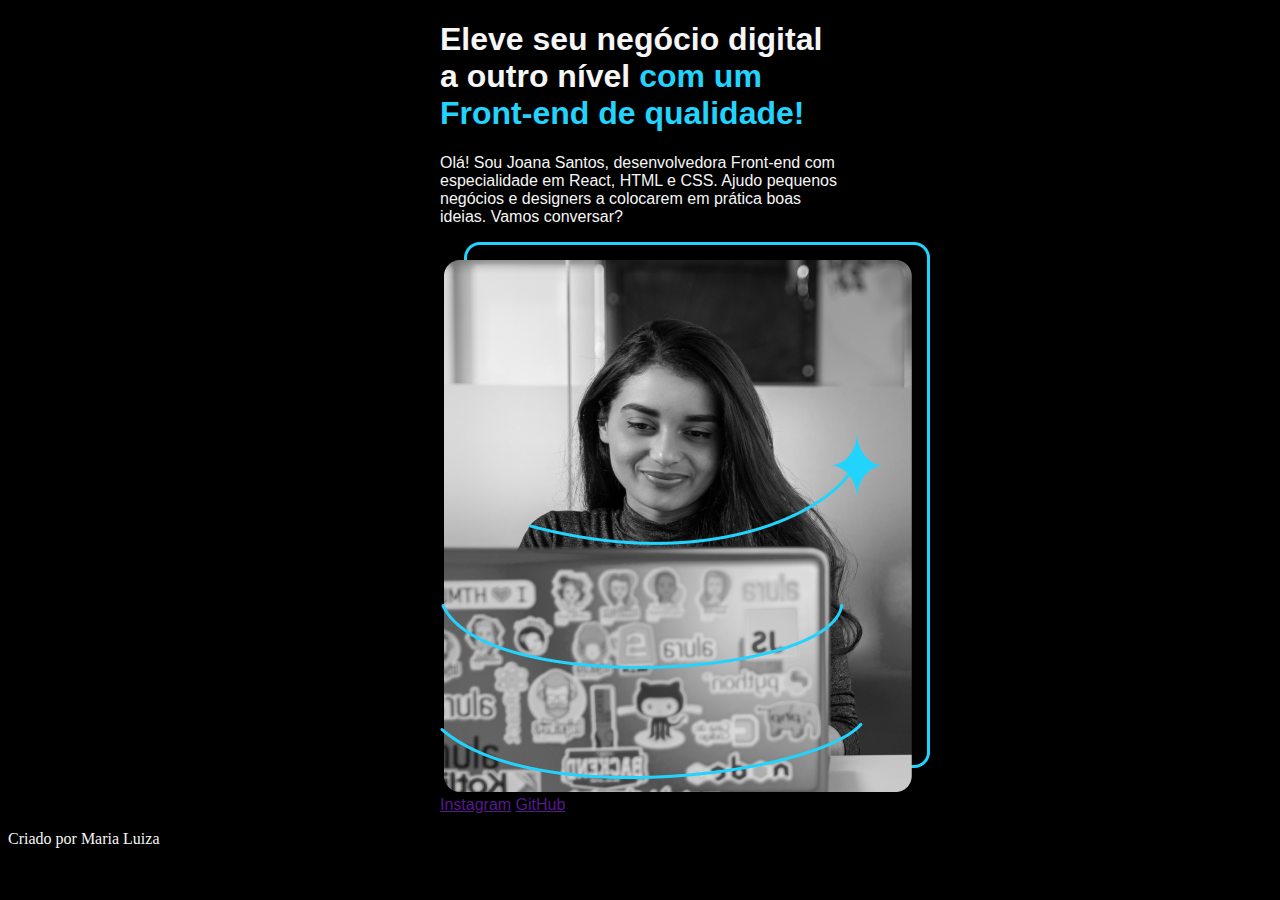
==== 04-html-css-descobrindo-ambiente/index.html @ e8f24763 "Termino do Curso 6; Inicio do Curso 7" ====
<!DOCTYPE html>
<html lang="pt-br">
<head>
    <meta charset="UTF-8">
    <meta name="viewport" content="width=device-width, initial-scale=1.0">
    <link rel="stylesheet" href="style.css">
    <title>Portifolio</title>
</head>
<body>
    
    <header>
        <nav>
        
        </nav>
    </header>
    <main>
       <h1>Eleve seu negócio digital a outro nível <strong>com um Front-end de qualidade!</strong></h1>
       <p>Olá! Sou Joana Santos, desenvolvedora Front-end com especialidade em React, HTML e CSS. Ajudo pequenos negócios e designers a colocarem em prática boas ideias. Vamos conversar?</p>
       <img src="html-logo-main/dev-front.png" alt="dev-front">
        <a href="">Instagram</a>
        <a href="">GitHub</a>
    </main>
    <footer>
        <p>Criado por Maria Luiza</p>
    </footer>
</body>
</html>
---- 04-html-css-descobrindo-ambiente/style.css ----
body{
    background-color: black;
    color: #F6F6F6;
}
main{
    margin: auto;
    width: 400px;
    font-family: Arial, Helvetica, sans-serif;
    
}
main > h1{
    font-family:Verdana, Geneva, Tahoma, sans-serif;
    
}
strong{
    color: #22D4FD;
}
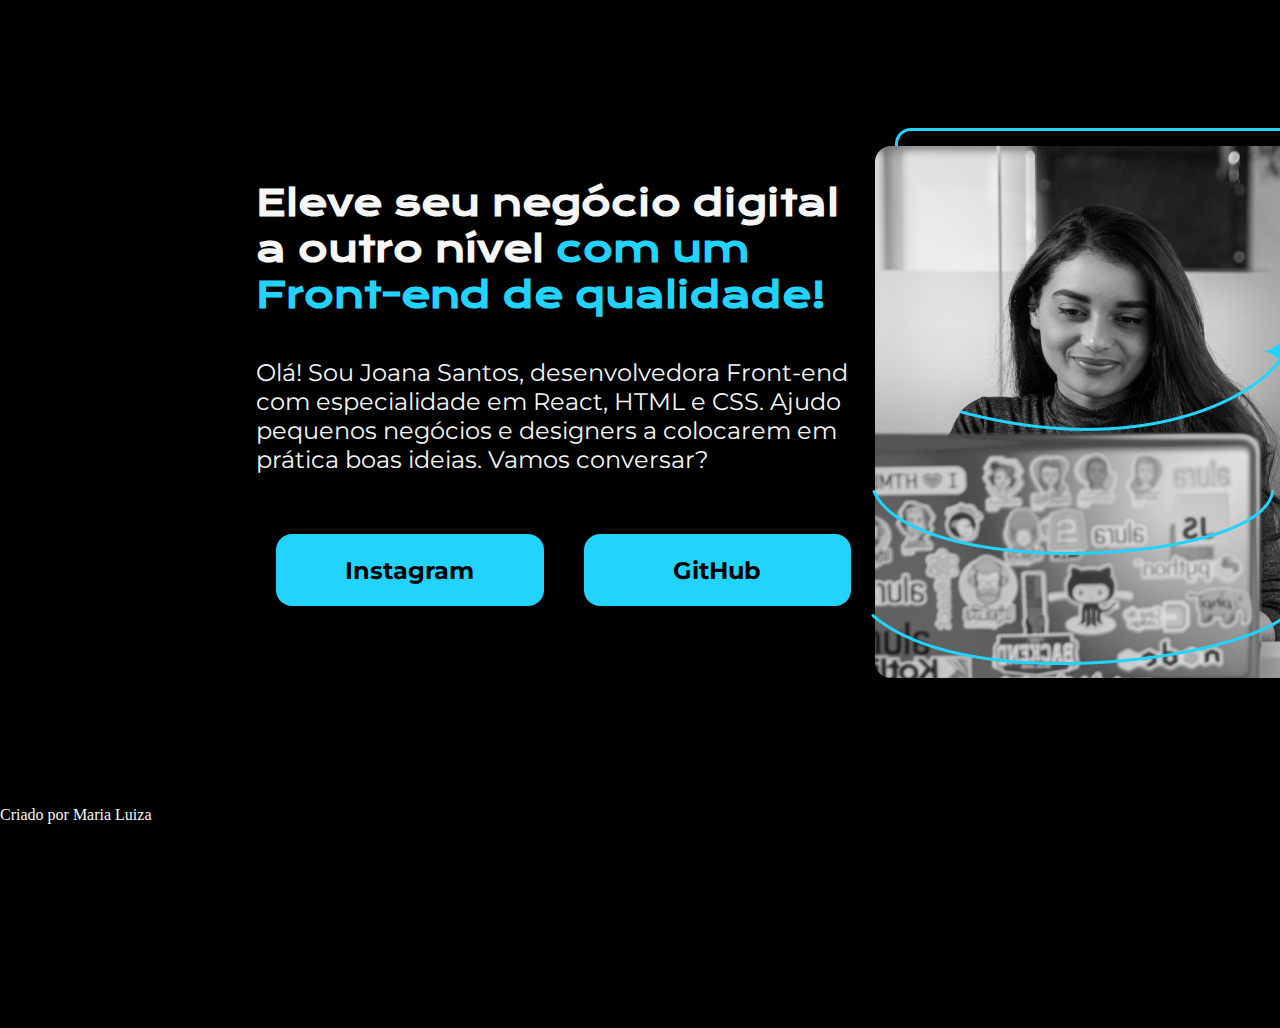
==== commit 0bcf042a: "Curso 7 Finalizado" ====
--- a/04-html-css-descobrindo-ambiente/index.html
+++ b/04-html-css-descobrindo-ambiente/index.html
@@ -4,7 +4,7 @@
     <meta charset="UTF-8">
     <meta name="viewport" content="width=device-width, initial-scale=1.0">
     <link rel="stylesheet" href="style.css">
-    <title>Portifolio</title>
+    <title>Teste HTML/CSS</title>
 </head>
 <body>
     
@@ -13,12 +13,18 @@
         
         </nav>
     </header>
-    <main>
-       <h1>Eleve seu negócio digital a outro nível <strong>com um Front-end de qualidade!</strong></h1>
-       <p>Olá! Sou Joana Santos, desenvolvedora Front-end com especialidade em React, HTML e CSS. Ajudo pequenos negócios e designers a colocarem em prática boas ideias. Vamos conversar?</p>
-       <img src="html-logo-main/dev-front.png" alt="dev-front">
-        <a href="">Instagram</a>
-        <a href="">GitHub</a>
+    <main class="apresentacao">
+       <section class="apresentacao__conteudo">
+           <h1 class="apresentacao__conteudo__titulo">Eleve seu negócio digital a outro nível <strong class="cor-azul">com um Front-end de qualidade!</strong></h1>
+           <p class="apresentacao__conteudo__texto">Olá! Sou Joana Santos, desenvolvedora Front-end com especialidade em React, HTML e CSS. Ajudo pequenos negócios e designers a colocarem em prática boas ideias. Vamos conversar?</p>
+           
+            <div class="apresentacao__links">
+                <a href="#" class="apresentacao__links__link">Instagram</a>
+                <a href="#" class="apresentacao__links__link">GitHub</a>
+            </div>
+       </section>
+
+        <img src="html-logo-main/dev-front.png" alt="dev-front">
     </main>
     <footer>
         <p>Criado por Maria Luiza</p>
--- a/04-html-css-descobrindo-ambiente/style.css
+++ b/04-html-css-descobrindo-ambiente/style.css
@@ -1,17 +1,64 @@
+@import url('https://fonts.googleapis.com/css2?family=Krona+One&display=swap');
+@import url('https://fonts.googleapis.com/css2?family=Montserrat:ital,wght@0,100..900;1,100..900&display=swap');
+
+*{
+    margin: 0;
+    padding: 0;
+}
+
 body{
-    background-color: black;
+    background-color: #000000;
     color: #F6F6F6;
+    margin: auto;
+    height: 100vh;
+    box-sizing: border-box;
 }
-main{
-    margin: auto;
-    width: 400px;
-    font-family: Arial, Helvetica, sans-serif;
+.apresentacao{
+    display: flex;
+    align-items: center;
+    justify-content: space-between;
+    margin: 10% 20%;
     
 }
-main > h1{
-    font-family:Verdana, Geneva, Tahoma, sans-serif;
+.apresentacao__conteudo{
+    width: 615px;
+    display: flex;
+    flex-direction: column;
+    gap: 40px   ;
+}
+.apresentacao__conteudo__titulo{
+    font-size: 36px;
+    font-family:"Krona One", serif;
     
 }
-strong{
+
+.apresentacao__conteudo__texto{
+    font-size: 24px;
+    font-family: "Montserrat", serif;
+    font-weight: 400;
+    
+}
+.apresentacao__links{
+    display: flex;
+    justify-content: space-between;
+    
+
+}
+.apresentacao__links__link{
+    background-color: #22D4FD;
+    width: 280px;
+    padding: 21.5px 0;
+    margin: 20px;
+    border-radius: 16px;
+    text-align: center;
+    font-size: 24px;
+    font-family: "Montserrat", serif;
+    font-weight: bold;
+    text-decoration: none;
+    color: #000000;
+    
+}
+
+.cor-azul{
     color: #22D4FD;
 }